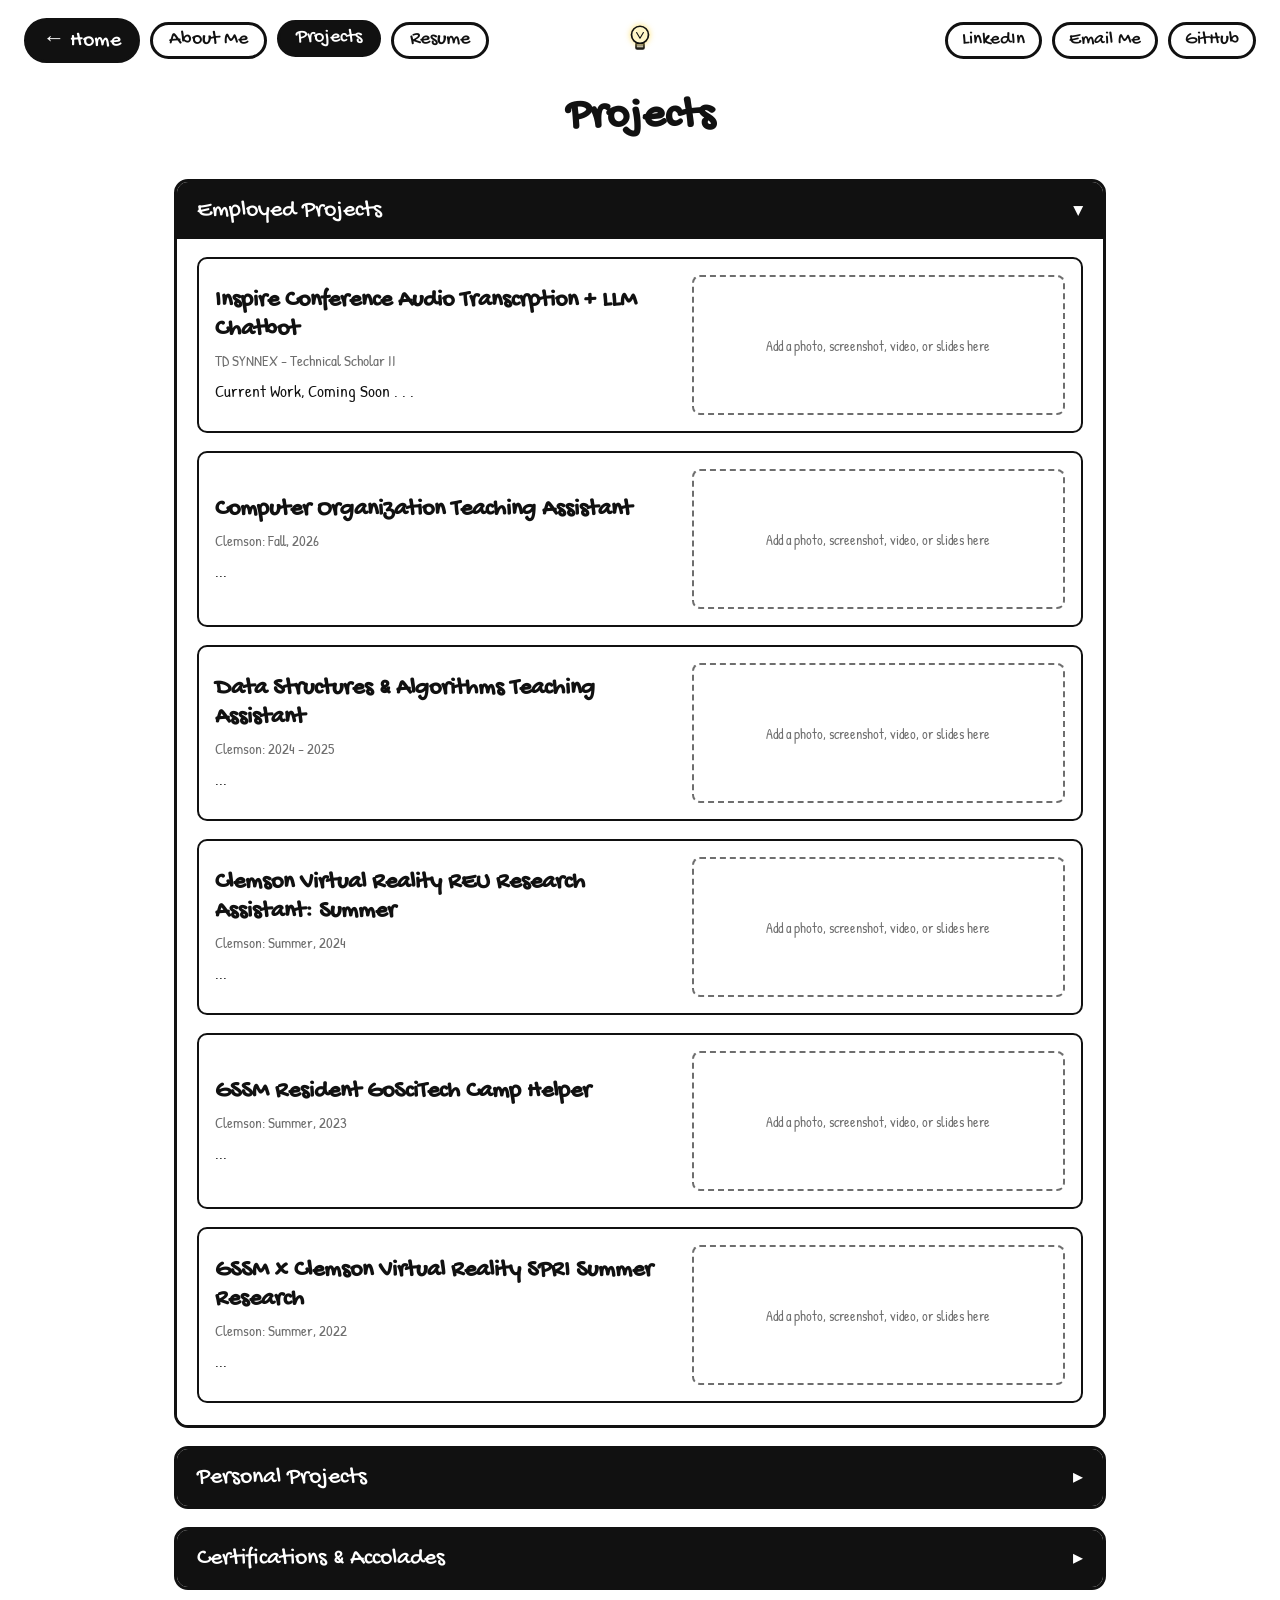
==== projects.html @ f53ea9f3 "awdawdawdawd" ====
<!DOCTYPE html>
<html lang="en">
<head>
<meta charset="UTF-8">
<meta name="viewport" content="width=device-width, initial-scale=1.0">
<title>Projects — Varun Sethi</title>
<script>
  if (localStorage.getItem('theme') === 'dark') {
    document.documentElement.classList.add('dark-mode');
  }
</script>
<link rel="stylesheet" href="style.css">
</head>
<body>
 
  <div class="topbar">
    <div class="topbar-left">
      <a class="back-arrow" href="index.html">&larr; Home</a>
      <a class="nav-pill" href="about.html">About Me</a>
      <a class="nav-pill active" href="projects.html">Projects</a>
      <a class="nav-pill" href="resume.html">Resume</a>
    </div>
 
    <button class="theme-toggle" id="theme-toggle" type="button" aria-label="Toggle light/dark mode" title="Toggle light/dark mode">
      <svg class="bulb-icon" viewBox="0 0 40 60" xmlns="http://www.w3.org/2000/svg">
        <g class="bulb-base"><rect x="13" y="33" width="14" height="11" rx="2"/></g>
        <line class="bulb-base-line" x1="13" y1="37" x2="27" y2="37"/>
        <line class="bulb-base-line" x1="13" y1="41" x2="27" y2="41"/>
        <circle class="bulb-glass" cx="20" cy="19" r="15"/>
        <path class="bulb-filament" d="M14 15 L20 25 L26 15"/>
      </svg>
    </button>
 
    <div class="topbar-right">
      <a class="icon-link" href="https://www.linkedin.com/in/vsethi-in/" target="_blank" rel="noopener">LinkedIn</a>
      <a class="icon-link" href="mailto:varunsethiemail@gmail.com">Email Me</a>
      <a class="icon-link" href="https://github.com/VSethiGH" target="_blank" rel="noopener">GitHub</a>
    </div>
  </div>


  <main class="wrap">
    <div class="page-header">
      <h1 class="wobble">Projects</h1>
    </div>

    <div class="accordion">

      <div class="accordion-section open">
        <button class="accordion-toggle">
          <span>Employed Projects</span>
          <span class="caret">&#9656;</span>
        </button>
        <div class="accordion-panel">
          <div class="panel-inner" id="panel-employed"></div>
        </div>
      </div>

      <div class="accordion-section">
        <button class="accordion-toggle">
          <span>Personal Projects</span>
          <span class="caret">&#9656;</span>
        </button>
        <div class="accordion-panel">
          <div class="panel-inner" id="panel-personal"></div>
        </div>
      </div>

      <div class="accordion-section">
        <button class="accordion-toggle">
          <span>Certifications &amp; Accolades</span>
          <span class="caret">&#9656;</span>
        </button>
        <div class="accordion-panel">
          <div class="panel-inner" id="panel-awards"></div>
        </div>
      </div>

    </div>
  </main>

  <!-- LIGHTBOX — the popup that shows images/videos/slides full-size.
       You don't need to edit this; script.js fills it in when someone
       clicks a thumbnail. -->
  <div class="lightbox" id="lightbox" aria-hidden="true">
    <div class="lightbox-backdrop" data-close></div>
    <div class="lightbox-content">
      <button class="lightbox-close" data-close aria-label="Close">&times;</button>
      <button class="lightbox-arrow lightbox-prev" id="lightbox-prev" aria-label="Previous slide">&#10094;</button>
      <div class="lightbox-body" id="lightbox-body"></div>
      <button class="lightbox-arrow lightbox-next" id="lightbox-next" aria-label="Next slide">&#10095;</button>
      <div class="lightbox-counter" id="lightbox-counter"></div>
    </div>
  </div>

  <script src="projects-data.js"></script>
  <script src="script.js"></script>
</body>
</html>
---- style.css ----
/* =========================================================================
   PORTFOLIO SITE STYLESHEET
   Style direction: OMORI title-screen look — pure white space, solid black
   boxes, a soft hand-drawn font, and a gentle letter-by-letter wobble on
   headings. Everything is deliberately simple: flat colors, no gradients,
   no shadows-for-the-sake-of-shadows.

   HOW TO RECOLOR: change the variables below. Everything else refers to
   them, so you only need to edit this one spot.
   ========================================================================= */

@import url('https://fonts.googleapis.com/css2?family=Gochi+Hand&family=Patrick+Hand:wght@400&display=swap');

:root {
  --black: #111111;
  --white: #ffffff;
  --gray: #6e6e6e;
  --light-gray: #ececec;
  --accent: #111111; /* keep monochrome to stay true to the reference look */

  --font-display: 'Gochi Hand', cursive;   /* headings / logo / nav — hand-drawn */
  --font-body: 'Patrick Hand', cursive;    /* body copy — still hand-drawn but calmer */

  --box-radius: 14px;
  --border-thick: 3px;
  --max-width: 980px;
}

/* ---------------------------------------------------------------------
   DARK MODE — the lightbulb toggle (see topbar) adds/removes this class
   on <html>. Since every color in this file is one of the two variables
   below, flipping them flips the ENTIRE site: white becomes black, black
   becomes white. Nothing else needs to change.
--------------------------------------------------------------------- */
html.dark-mode {
  --black: #ffffff;
  --white: #111111;
  --gray: #a3a3a3;
  --light-gray: #2a2a2a;
  --accent: #ffffff;
}

html,
body,
.home-box,
.nav-pill,
.icon-link,
.back-arrow,
.about-box,
.accordion-section,
.project-card,
.resume-box,
.download-btn,
.media-trigger img,
.media-trigger video,
.face-frame {
  transition: background-color 0.3s ease, color 0.3s ease, border-color 0.3s ease;
}

* { box-sizing: border-box; }

html, body {
  margin: 0;
  padding: 0;
  background: var(--white);
  color: var(--black);
  font-family: var(--font-body);
  font-size: 19px;
  -webkit-font-smoothing: antialiased;
}

body {
  min-height: 100vh;
  display: flex;
  flex-direction: column;
}

a { color: inherit; text-decoration: none; }

.wrap {
  width: 100%;
  max-width: var(--max-width);
  margin: 0 auto;
  padding: 0 24px;
  flex: 1;
}

/* ---------------------------------------------------------------------
   TOP BAR — sits on every page. Left = back/home + page nav pills.
   Right = LinkedIn / Email links.
--------------------------------------------------------------------- */
.topbar {
  width: 100%;
  padding: 18px 24px;
  display: grid;
  grid-template-columns: 1fr auto 1fr;
  align-items: center;
  gap: 12px;
}

.topbar-left {
  display: flex;
  align-items: center;
  gap: 10px;
  flex-wrap: wrap;
  justify-self: start;
}

.back-arrow {
  font-family: var(--font-display);
  font-size: 22px;
  background: var(--black);
  color: var(--white);
  border: var(--border-thick) solid var(--black);
  border-radius: 999px;
  padding: 4px 16px 6px;
  display: inline-flex;
  align-items: center;
  gap: 6px;
  transition: transform 0.15s ease, background 0.15s ease;
}
.back-arrow:hover { transform: translateX(-4px); }

.nav-pill {
  font-family: var(--font-display);
  font-size: 20px;
  background: var(--white);
  color: var(--black);
  border: var(--border-thick) solid var(--black);
  border-radius: 999px;
  padding: 3px 16px 5px;
  transition: transform 0.15s ease, background 0.15s ease, color 0.15s ease;
}
.nav-pill:hover,
.nav-pill.active {
  background: var(--black);
  color: var(--white);
  transform: translateY(-2px);
}

.topbar-right {
  display: flex;
  align-items: center;
  gap: 10px;
  justify-self: end;
}

.icon-link {
  font-family: var(--font-display);
  font-size: 19px;
  border: var(--border-thick) solid var(--black);
  border-radius: 999px;
  padding: 3px 14px 5px;
  background: var(--white);
  transition: transform 0.15s ease, background 0.15s ease, color 0.15s ease;
}
.icon-link:hover {
  background: var(--black);
  color: var(--white);
  transform: translateY(-2px);
}

/* ---------------------------------------------------------------------
   LIGHTBULB — the light/dark mode toggle, sitting dead-center in the
   topbar, OMORI pull-string style.
--------------------------------------------------------------------- */
.theme-toggle {
  justify-self: center;
  background: none;
  border: none;
  cursor: pointer;
  padding: 4px;
  display: flex;
  align-items: center;
  justify-content: center;
  line-height: 0;
}

.bulb-icon {
  width: 34px;
  height: 34px;
  overflow: visible;
}

.bulb-glass {
  fill: var(--white);
  stroke: var(--black);
  stroke-width: 3;
  transition: fill 0.25s ease, stroke 0.25s ease, filter 0.25s ease;
}
.bulb-filament {
  fill: none;
  stroke: var(--black);
  stroke-width: 2;
  stroke-linecap: round;
  stroke-linejoin: round;
  transition: stroke 0.25s ease;
}
.bulb-base rect,
.bulb-base-line {
  stroke: var(--black);
  transition: stroke 0.25s ease;
}
.bulb-base rect {
  fill: var(--white);
  stroke-width: 3;
}
.bulb-base-line {
  stroke-width: 2;
}

/* LIGHT MODE (default): bulb looks lit — warm fill + soft glow */
.bulb-glass {
  fill: #fff6c8;
  filter: drop-shadow(0 0 6px rgba(255, 221, 87, 0.9));
}

/* DARK MODE: bulb looks switched off — flat, no glow */
html.dark-mode .bulb-glass {
  fill: var(--white);
  filter: none;
}

.theme-toggle:hover .bulb-icon {
  animation: bulb-wiggle 0.4s ease;
}
@keyframes bulb-wiggle {
  0%, 100% { transform: rotate(0deg); }
  25% { transform: rotate(-8deg); }
  75% { transform: rotate(8deg); }
}

@media (prefers-reduced-motion: reduce) {
  .theme-toggle:hover .bulb-icon { animation: none; }
}

/* ---------------------------------------------------------------------
   WOBBLE TEXT — headings get wrapped into per-letter spans (see script.js)
   and each letter gently bobs up and down, staggered, like the OMORI title.
--------------------------------------------------------------------- */
.wobble {
  font-family: var(--font-display);
  display: inline-block;
}
.wobble .letter {
  display: inline-block;
  animation: bob 2.4s ease-in-out infinite;
}
@keyframes bob {
  0%, 100% { transform: translateY(0); }
  50% { transform: translateY(-6px); }
}

@media (prefers-reduced-motion: reduce) {
  .wobble .letter { animation: none; }
  .back-arrow:hover, .nav-pill:hover, .icon-link:hover { transform: none; }
}

/* ---------------------------------------------------------------------
   HOME PAGE
--------------------------------------------------------------------- */
.home-main {
  display: flex;
  flex-direction: column;
  align-items: center;
  justify-content: center;
  text-align: center;
  padding: 20px 24px 60px;
}

.face-frame {
  width: 220px;
  height: 220px;
  border-radius: 50%;
  border: var(--border-thick) solid var(--black);
  overflow: hidden;
  display: flex;
  align-items: center;
  justify-content: center;
  background: var(--light-gray);
  margin-bottom: 22px;
}
.face-frame img {
  width: 100%;
  height: 100%;
  object-fit: cover;
  display: block;
}
.face-placeholder {
  font-family: var(--font-body);
  font-size: 15px;
  color: var(--gray);
  padding: 18px;
  line-height: 1.4;
}

.home-title {
  font-size: 52px;
  margin: 0 0 6px;
}
.home-subtitle {
  font-family: var(--font-body);
  font-size: 20px;
  color: var(--gray);
  margin: 0 0 40px;
}

.home-boxes {
  width: 100%;
  display: grid;
  grid-template-columns: repeat(3, 1fr);
  gap: 18px;
}

.home-box {
  background: var(--black);
  color: var(--white);
  border-radius: var(--box-radius);
  padding: 34px 16px;
  font-family: var(--font-display);
  font-size: 26px;
  display: flex;
  align-items: center;
  justify-content: center;
  border: var(--border-thick) solid var(--black);
  transition: transform 0.15s ease, background 0.15s ease, color 0.15s ease;
}
.home-box:hover {
  background: var(--white);
  color: var(--black);
  transform: translateY(-4px);
}

@media (max-width: 640px) {
  .home-boxes { grid-template-columns: 1fr; }
  .home-title { font-size: 40px; }
}

/* ---------------------------------------------------------------------
   PAGE HEADER (About / Projects / Resume)
--------------------------------------------------------------------- */
.page-header {
  text-align: center;
  margin: 10px 0 36px;
}
.page-header h1 {
  font-size: 44px;
  margin: 0;
}
.page-header p {
  color: var(--gray);
  font-family: var(--font-body);
  font-size: 18px;
  margin: 6px 0 0;
}

/* ---------------------------------------------------------------------
   ABOUT PAGE — grid of black-topped boxes
--------------------------------------------------------------------- */
.about-grid {
  display: grid;
  grid-template-columns: repeat(2, 1fr);
  gap: 20px;
  padding-bottom: 60px;
}
@media (max-width: 700px) {
  .about-grid { grid-template-columns: 1fr; }
}

.about-box {
  border: var(--border-thick) solid var(--black);
  border-radius: var(--box-radius);
  overflow: hidden;
  background: var(--white);
}
.about-box-title {
  background: var(--black);
  color: var(--white);
  font-family: var(--font-display);
  font-size: 24px;
  padding: 10px 18px 12px;
}
.about-box-body {
  padding: 16px 20px 20px;
  font-family: var(--font-body);
  font-size: 18px;
  line-height: 1.5;
}
.about-box-body ul { margin: 6px 0 0; padding-left: 20px; }
.about-box-body li { margin-bottom: 4px; }

/* ---------------------------------------------------------------------
   PROJECTS PAGE — accordion sections + left-text/right-media cards
--------------------------------------------------------------------- */
.accordion { padding-bottom: 60px; }

.accordion-section {
  border: var(--border-thick) solid var(--black);
  border-radius: var(--box-radius);
  margin-bottom: 18px;
  overflow: hidden;
}

.accordion-toggle {
  width: 100%;
  background: var(--black);
  color: var(--white);
  border: none;
  font-family: var(--font-display);
  font-size: 24px;
  padding: 14px 20px;
  display: flex;
  align-items: center;
  justify-content: space-between;
  cursor: pointer;
}
.accordion-toggle .caret {
  transition: transform 0.2s ease;
  font-size: 20px;
}
.accordion-section.open .accordion-toggle .caret {
  transform: rotate(90deg);
}

.accordion-panel {
  max-height: 0;
  overflow: hidden;
  transition: max-height 0.3s ease;
  background: var(--white);
}
.accordion-section.open .accordion-panel {
  max-height: 4000px; /* generous cap so content isn't clipped */
}

.panel-inner {
  padding: 18px 20px 22px;
  display: flex;
  flex-direction: column;
  gap: 18px;
}

/* -- a single project "card": text on the left, media on the right -- */
.project-card {
  display: grid;
  grid-template-columns: 1.1fr 0.9fr;
  gap: 20px;
  border: 2px solid var(--black);
  border-radius: 10px;
  padding: 16px;
  align-items: center;
}
@media (max-width: 700px) {
  .project-card { grid-template-columns: 1fr; }
}

.project-text h3 {
  font-family: var(--font-display);
  font-size: 24px;
  margin: 0 0 6px;
}
.project-text .project-meta {
  font-family: var(--font-body);
  color: var(--gray);
  font-size: 15px;
  margin-bottom: 8px;
}
.project-text p {
  font-family: var(--font-body);
  font-size: 17px;
  line-height: 1.45;
  margin: 0;
}

.project-media {
  display: flex;
  align-items: center;
  justify-content: center;
  min-width: 0;
}

/* Clickable thumbnail wrapper (image / video / slide-deck preview) */
.media-trigger {
  position: relative;
  width: 100%;
  cursor: pointer;
  border-radius: 8px;
  overflow: hidden;
  border: none;
  padding: 0;
  background: none;
}
.media-trigger img,
.media-trigger video {
  width: 100%;
  max-width: 100%;
  height: auto;
  max-height: 220px;
  object-fit: cover;
  display: block;
  border-radius: 8px;
  border: 2px solid var(--black);
}
.zoom-hint {
  position: absolute;
  bottom: 8px;
  right: 8px;
  background: var(--black);
  color: var(--white);
  font-family: var(--font-body);
  font-size: 13px;
  padding: 4px 10px;
  border-radius: 999px;
  opacity: 0.88;
  pointer-events: none;
  transition: transform 0.15s ease;
}
.media-trigger:hover .zoom-hint,
.media-trigger:focus-visible .zoom-hint {
  transform: scale(1.08);
}
.media-trigger:focus-visible {
  outline: 3px solid var(--black);
  outline-offset: 3px;
}

/* Thumbnail shown on a pptx/slides card when no slide images exist yet */
.file-thumb {
  width: 100%;
  min-height: 140px;
  max-height: 220px;
  display: flex;
  flex-direction: column;
  align-items: center;
  justify-content: center;
  gap: 6px;
  background: var(--light-gray);
  border: 2px solid var(--black);
  border-radius: 8px;
  color: var(--black);
  font-family: var(--font-display);
  font-size: 16px;
}
.file-thumb .file-icon { font-size: 34px; }

.project-media iframe {
  width: 100%;
  aspect-ratio: 16 / 9;
  border-radius: 8px;
  border: 2px solid var(--black);
}
.media-placeholder {
  width: 100%;
  min-height: 140px;
  border: 2px dashed var(--gray);
  border-radius: 8px;
  display: flex;
  align-items: center;
  justify-content: center;
  color: var(--gray);
  font-size: 14px;
  text-align: center;
  padding: 10px;
}

/* Fallback link for pptx files with no exported slide images yet */
.media-file-link {
  width: 100%;
  min-height: 140px;
  border: 2px solid var(--black);
  border-radius: 8px;
  display: flex;
  flex-direction: column;
  align-items: center;
  justify-content: center;
  gap: 8px;
  color: var(--black);
  font-family: var(--font-display);
  font-size: 18px;
  text-align: center;
  padding: 16px;
  transition: transform 0.15s ease, background 0.15s ease, color 0.15s ease;
}
.media-file-link .file-icon { font-size: 30px; }
.media-file-link:hover {
  background: var(--black);
  color: var(--white);
  transform: translateY(-2px);
}

/* ---------------------------------------------------------------------
   LIGHTBOX — full-screen popup for viewing media larger
--------------------------------------------------------------------- */
.lightbox {
  position: fixed;
  inset: 0;
  display: none;
  align-items: center;
  justify-content: center;
  z-index: 1000;
  padding: 60px 20px;
}
.lightbox.open { display: flex; }

.lightbox-backdrop {
  position: absolute;
  inset: 0;
  background: rgba(17, 17, 17, 0.9);
}

.lightbox-content {
  position: relative;
  z-index: 1;
  max-width: 90vw;
  max-height: 85vh;
  display: flex;
  align-items: center;
  justify-content: center;
}

.lightbox-body {
  max-width: 90vw;
  max-height: 85vh;
  display: flex;
  align-items: center;
  justify-content: center;
}
.lightbox-body img,
.lightbox-body video {
  max-width: 90vw;
  max-height: 85vh;
  border-radius: 10px;
  border: var(--border-thick) solid var(--white);
  display: block;
}
.lightbox-body iframe {
  width: min(90vw, 960px);
  aspect-ratio: 16 / 9;
  border: none;
  border-radius: 10px;
  background: var(--white);
}

/* pptx/slides content inside the lightbox: media on top, optional
   download button underneath */
.lightbox-slide-wrap {
  display: flex;
  flex-direction: column;
  align-items: center;
  gap: 16px;
}

.lightbox-no-preview {
  display: flex;
  flex-direction: column;
  align-items: center;
  gap: 10px;
  color: var(--white);
  font-family: var(--font-body);
  font-size: 17px;
  background: var(--black);
  border: var(--border-thick) solid var(--white);
  border-radius: 10px;
  padding: 50px 40px;
  max-width: 420px;
  text-align: center;
}
.lightbox-no-preview .file-icon { font-size: 46px; }
.lightbox-no-preview p { margin: 0; }

.lightbox-download {
  font-family: var(--font-display);
  font-size: 18px;
  background: var(--white);
  color: var(--black);
  border: var(--border-thick) solid var(--white);
  border-radius: 999px;
  padding: 8px 22px 10px;
  transition: transform 0.15s ease, background 0.15s ease, color 0.15s ease;
}
.lightbox-download:hover {
  background: var(--black);
  color: var(--white);
  transform: translateY(-2px);
}

.lightbox-office-embed {
  width: min(90vw, 900px);
  height: min(75vh, 620px);
  border: var(--border-thick) solid var(--white);
  border-radius: 10px;
  background: var(--white);
}
.lightbox-pdf-embed {
  width: min(90vw, 760px);
  height: min(85vh, 800px);
  border: var(--border-thick) solid var(--white);
  border-radius: 10px;
  background: var(--white);
}
.lightbox-embed-note {
  color: var(--white);
  font-family: var(--font-body);
  font-size: 14px;
  max-width: 480px;
  text-align: center;
  margin: 0;
  opacity: 0.85;
}

.lightbox-close {
  position: absolute;
  top: -50px;
  right: -6px;
  background: var(--white);
  color: var(--black);
  border: var(--border-thick) solid var(--white);
  border-radius: 50%;
  width: 42px;
  height: 42px;
  font-size: 26px;
  line-height: 1;
  cursor: pointer;
  font-family: var(--font-display);
}

.lightbox-arrow {
  position: absolute;
  top: 50%;
  transform: translateY(-50%);
  background: var(--white);
  color: var(--black);
  border: var(--border-thick) solid var(--white);
  border-radius: 50%;
  width: 46px;
  height: 46px;
  font-size: 18px;
  cursor: pointer;
  display: none;
  align-items: center;
  justify-content: center;
}
.lightbox-arrow.show { display: flex; }
.lightbox-prev { left: -66px; }
.lightbox-next { right: -66px; }

.lightbox-counter {
  position: absolute;
  bottom: -40px;
  left: 50%;
  transform: translateX(-50%);
  color: var(--white);
  font-family: var(--font-body);
  font-size: 15px;
  display: none;
}
.lightbox-counter.show { display: block; }

@media (max-width: 900px) {
  .lightbox { padding: 20px; }
  .lightbox-prev { left: 4px; }
  .lightbox-next { right: 4px; }
  .lightbox-close { top: -44px; right: 0; }
  .lightbox-counter { bottom: -32px; }
}

.empty-note {
  font-family: var(--font-body);
  color: var(--gray);
  font-size: 16px;
  padding: 4px 4px 8px;
}

/* ---------------------------------------------------------------------
   RESUME PAGE
--------------------------------------------------------------------- */
.resume-box {
  border: var(--border-thick) solid var(--black);
  border-radius: var(--box-radius);
  padding: 20px;
  margin-bottom: 60px;
}
.resume-actions {
  display: flex;
  justify-content: center;
  margin-bottom: 18px;
}
.download-btn {
  font-family: var(--font-display);
  font-size: 24px;
  background: var(--black);
  color: var(--white);
  border: var(--border-thick) solid var(--black);
  border-radius: 999px;
  padding: 10px 30px 12px;
  transition: transform 0.15s ease, background 0.15s ease, color 0.15s ease;
}
.download-btn:hover {
  background: var(--white);
  color: var(--black);
  transform: translateY(-3px);
}
.resume-embed {
  width: 100%;
  height: 80vh;
  border: 2px solid var(--black);
  border-radius: 10px;
  background: var(--light-gray);
}

/* ---------------------------------------------------------------------
   FOOTER
--------------------------------------------------------------------- */
footer {
  text-align: center;
  padding: 18px;
  color: var(--gray);
  font-family: var(--font-body);
  font-size: 14px;
}
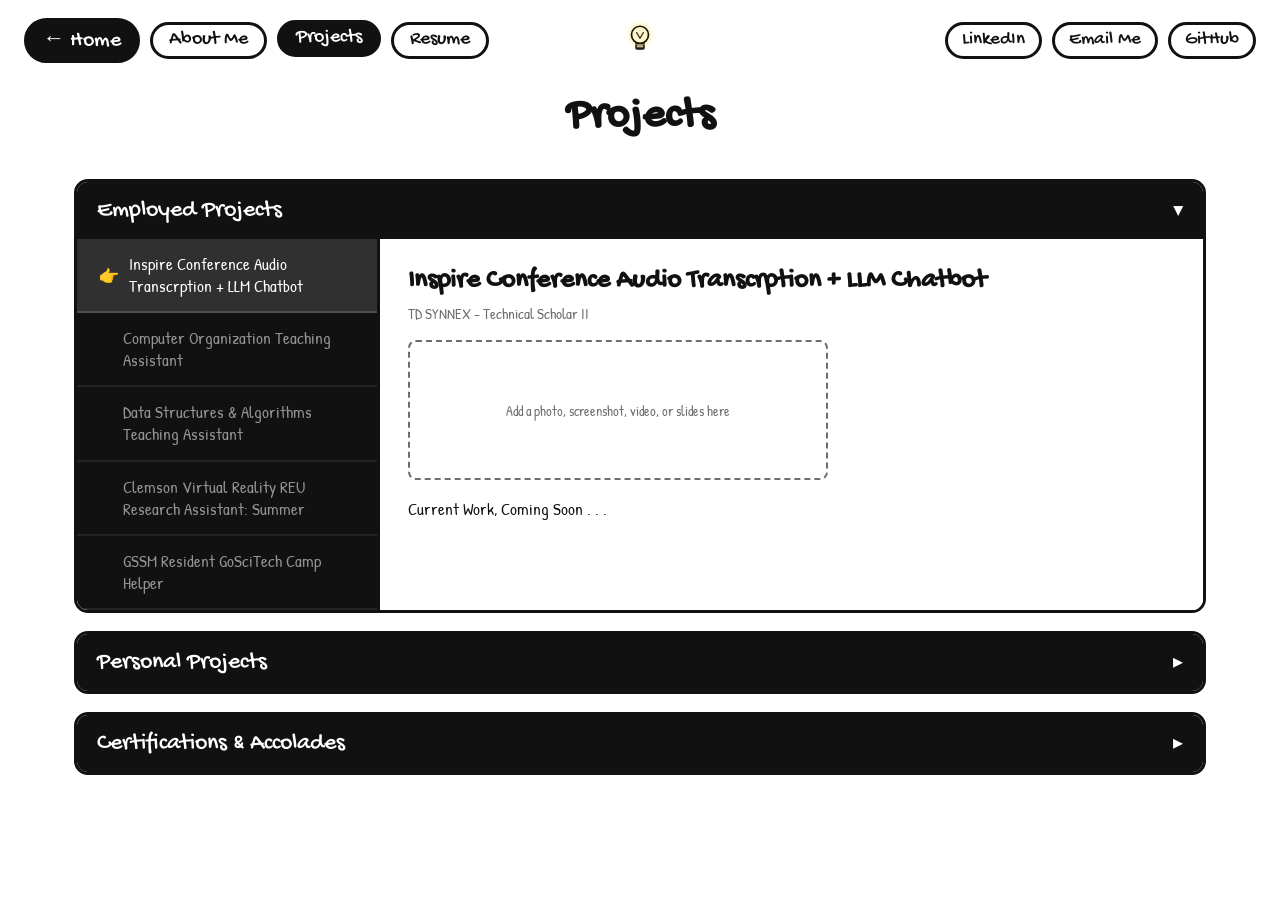
==== commit 08723304: "Website Updating" ====
--- a/projects.html
+++ b/projects.html
@@ -12,7 +12,7 @@
 <link rel="stylesheet" href="style.css">
 </head>
 <body>
- 
+
   <div class="topbar">
     <div class="topbar-left">
       <a class="back-arrow" href="index.html">&larr; Home</a>
@@ -20,7 +20,7 @@
       <a class="nav-pill active" href="projects.html">Projects</a>
       <a class="nav-pill" href="resume.html">Resume</a>
     </div>
- 
+
     <button class="theme-toggle" id="theme-toggle" type="button" aria-label="Toggle light/dark mode" title="Toggle light/dark mode">
       <svg class="bulb-icon" viewBox="0 0 40 60" xmlns="http://www.w3.org/2000/svg">
         <g class="bulb-base"><rect x="13" y="33" width="14" height="11" rx="2"/></g>
@@ -30,7 +30,7 @@
         <path class="bulb-filament" d="M14 15 L20 25 L26 15"/>
       </svg>
     </button>
- 
+
     <div class="topbar-right">
       <a class="icon-link" href="https://www.linkedin.com/in/vsethi-in/" target="_blank" rel="noopener">LinkedIn</a>
       <a class="icon-link" href="mailto:varunsethiemail@gmail.com">Email Me</a>
@@ -38,8 +38,7 @@
     </div>
   </div>
 
-
-  <main class="wrap">
+  <main class="wrap wrap-wide">
     <div class="page-header">
       <h1 class="wobble">Projects</h1>
     </div>
--- a/style.css
+++ b/style.css
@@ -48,7 +48,8 @@
 .back-arrow,
 .about-box,
 .accordion-section,
-.project-card,
+.project-list-item,
+.project-detail,
 .resume-box,
 .download-btn,
 .media-trigger img,
@@ -83,6 +84,9 @@
   margin: 0 auto;
   padding: 0 24px;
   flex: 1;
+}
+.wrap-wide {
+  max-width: 1180px;
 }
 
 /* ---------------------------------------------------------------------
@@ -433,49 +437,172 @@
 }
 
 .panel-inner {
-  padding: 18px 20px 22px;
+  padding: 0;
+}
+
+/* ---------------------------------------------------------------------
+   PROJECT SPLIT VIEW — left: a simple title list with a pointing-hand
+   cursor next to the active item (OMORI menu style). Right: a detail
+   panel that fills in with meta/description/media when a title is
+   clicked. On narrow screens the detail panel becomes a full-screen
+   popup instead of a side-by-side column.
+--------------------------------------------------------------------- */
+.project-split {
+  display: grid;
+  grid-template-columns: minmax(200px, 300px) 1fr;
+}
+
+.project-list {
+  background: var(--black);
   display: flex;
   flex-direction: column;
-  gap: 18px;
-}
-
-/* -- a single project "card": text on the left, media on the right -- */
-.project-card {
-  display: grid;
-  grid-template-columns: 1.1fr 0.9fr;
-  gap: 20px;
-  border: 2px solid var(--black);
-  border-radius: 10px;
-  padding: 16px;
-  align-items: center;
-}
-@media (max-width: 700px) {
-  .project-card { grid-template-columns: 1fr; }
-}
-
-.project-text h3 {
-  font-family: var(--font-display);
-  font-size: 24px;
-  margin: 0 0 6px;
-}
-.project-text .project-meta {
+  overflow-y: auto;
+  max-height: 520px;
+}
+
+.project-list-item {
+  display: flex;
+  align-items: center;
+  gap: 10px;
+  width: 100%;
+  text-align: left;
+  background: none;
+  border: none;
+  border-bottom: 2px solid rgba(255, 255, 255, 0.15);
+  color: var(--white);
+  font-family: var(--font-body);
+  font-size: 17px;
+  line-height: 1.3;
+  padding: 14px 16px;
+  cursor: pointer;
+  opacity: 0.55;
+  transition: opacity 0.15s ease, background 0.15s ease, padding-left 0.15s ease;
+}
+.project-list-item:hover {
+  opacity: 0.85;
+  background: rgba(255, 255, 255, 0.07);
+}
+.project-list-item.active {
+  opacity: 1;
+  background: rgba(255, 255, 255, 0.13);
+  padding-left: 22px;
+}
+.project-list-item .pointer-icon {
+  flex-shrink: 0;
+  font-size: 16px;
+  opacity: 0;
+  transform: translateX(-6px);
+  transition: opacity 0.15s ease, transform 0.15s ease;
+}
+.project-list-item.active .pointer-icon {
+  opacity: 1;
+  transform: translateX(0);
+  animation: point-nudge 1s ease-in-out infinite;
+}
+@keyframes point-nudge {
+  0%, 100% { transform: translateX(0); }
+  50% { transform: translateX(4px); }
+}
+
+.project-detail {
+  background: var(--white);
+  color: var(--black);
+  padding: 26px 28px;
+  position: relative;
+  overflow-y: auto;
+  max-height: 520px;
+  min-width: 0; /* lets this grid column shrink instead of being forced wide by image content */
+  border-left: var(--border-thick) solid var(--black);
+}
+.project-detail h3 {
+  font-family: var(--font-display);
+  font-size: 27px;
+  margin: 0 24px 6px 0;
+  line-height: 1.2;
+}
+.project-detail .project-meta {
   font-family: var(--font-body);
   color: var(--gray);
   font-size: 15px;
-  margin-bottom: 8px;
-}
-.project-text p {
+  margin-bottom: 16px;
+}
+.detail-media {
+  width: 100%;
+  max-width: 420px;
+  margin-bottom: 16px;
+}
+.detail-description {
   font-family: var(--font-body);
   font-size: 17px;
-  line-height: 1.45;
+  line-height: 1.5;
   margin: 0;
 }
-
-.project-media {
-  display: flex;
-  align-items: center;
-  justify-content: center;
-  min-width: 0;
+.detail-description a {
+  text-decoration: underline;
+}
+
+.detail-placeholder {
+  display: flex;
+  flex-direction: column;
+  align-items: center;
+  justify-content: center;
+  gap: 10px;
+  height: 100%;
+  min-height: 280px;
+  color: var(--gray);
+  font-family: var(--font-body);
+  font-size: 16px;
+  text-align: center;
+}
+.detail-placeholder .pointer-icon.big {
+  font-size: 36px;
+  animation: point-nudge 1.4s ease-in-out infinite;
+}
+
+.detail-close {
+  display: none; /* shown only in the mobile full-screen popup, below */
+}
+
+@media (max-width: 700px) {
+  .project-split {
+    grid-template-columns: 1fr;
+  }
+  .project-list {
+    max-height: none;
+  }
+  .project-detail {
+    position: fixed;
+    inset: 0;
+    z-index: 900;
+    max-height: none;
+    border-left: none;
+    border-top: var(--border-thick) solid var(--black);
+    padding: 64px 22px 30px;
+    transform: translateY(100%);
+    transition: transform 0.28s ease;
+    overflow-y: auto;
+  }
+  .project-detail.open {
+    transform: translateY(0);
+  }
+  .detail-close {
+    display: flex;
+    align-items: center;
+    justify-content: center;
+    position: fixed;
+    top: 16px;
+    right: 16px;
+    width: 40px;
+    height: 40px;
+    border-radius: 50%;
+    background: var(--black);
+    color: var(--white);
+    border: none;
+    font-size: 22px;
+    font-family: var(--font-display);
+    cursor: pointer;
+    z-index: 901;
+  }
 }
 
 /* Clickable thumbnail wrapper (image / video / slide-deck preview) */
@@ -487,7 +614,7 @@
   overflow: hidden;
   border: none;
   padding: 0;
-  background: none;
+  background: var(--light-gray);
 }
 .media-trigger img,
 .media-trigger video {
@@ -495,8 +622,9 @@
   max-width: 100%;
   height: auto;
   max-height: 220px;
-  object-fit: cover;
+  object-fit: contain;
   display: block;
+  margin: 0 auto;
   border-radius: 8px;
   border: 2px solid var(--black);
 }
@@ -542,7 +670,7 @@
 }
 .file-thumb .file-icon { font-size: 34px; }
 
-.project-media iframe {
+.detail-media iframe {
   width: 100%;
   aspect-ratio: 16 / 9;
   border-radius: 8px;
